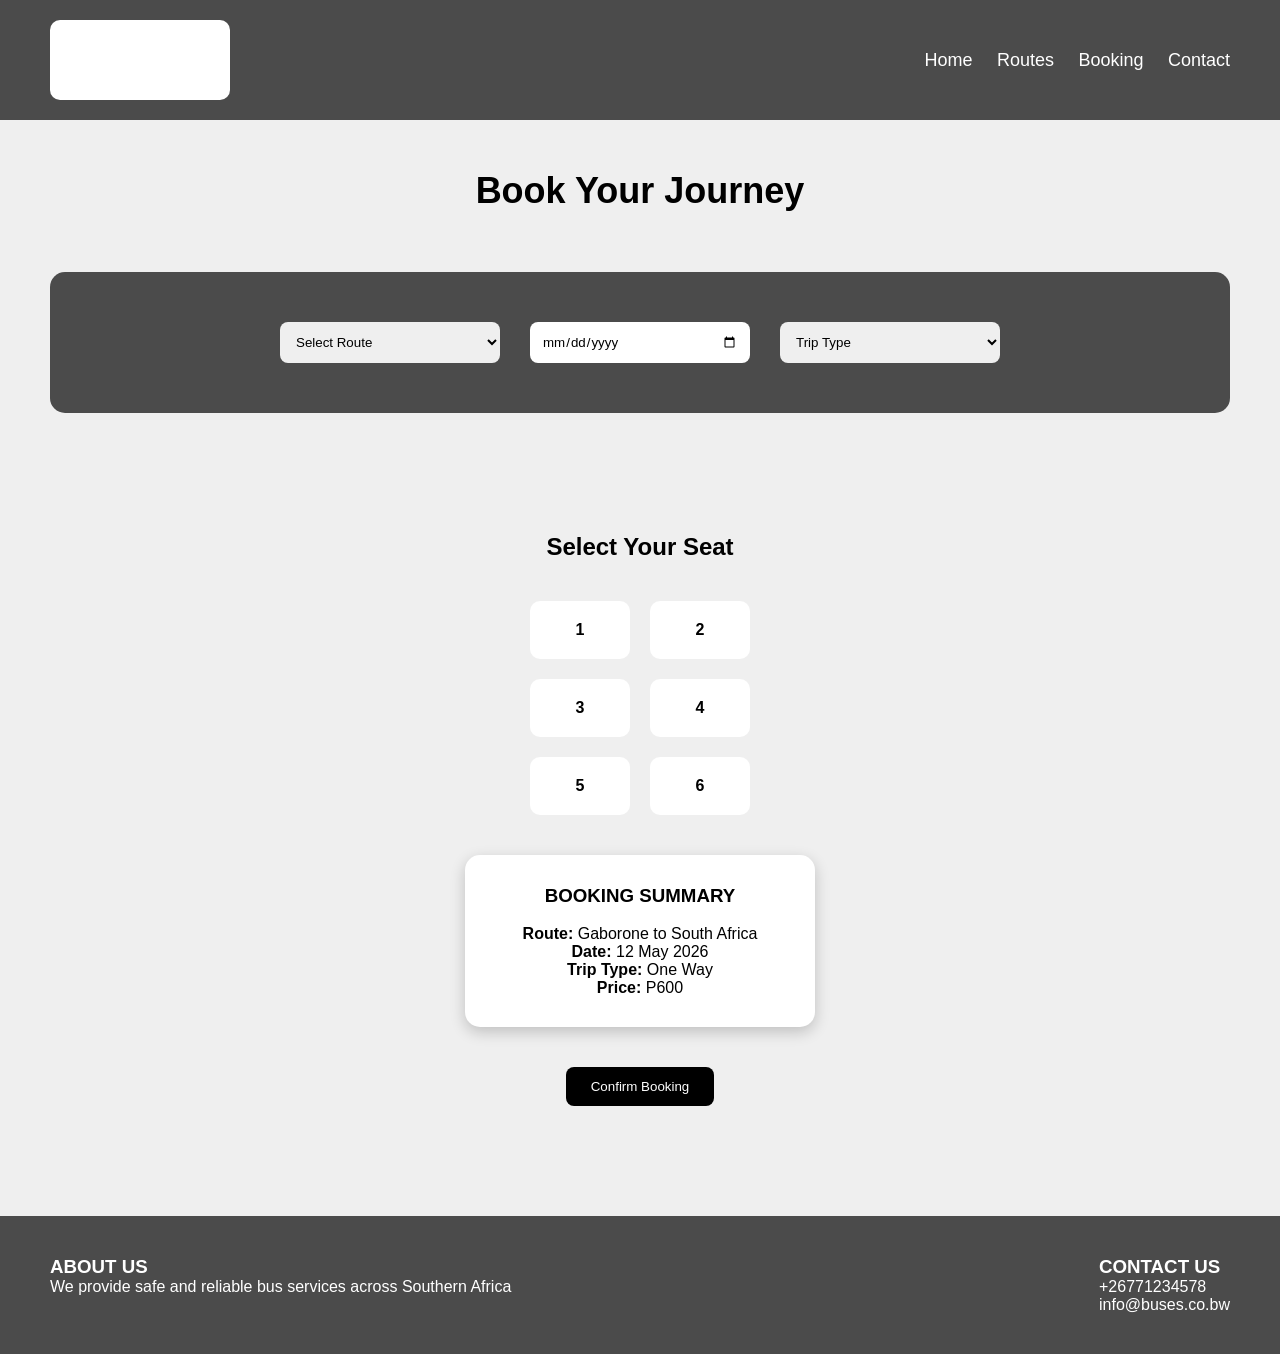
==== booking.html @ 79acf6d8 "Add files via upload" ====
<!DOCTYPE html>
<html lang="en">
<head>
    <title>Booking</title>
    <link rel="stylesheet" href="style.css">
</head>

<body>

<header>

    <a href="index.html">
        <div class="logo"></div>
    </a>

    <nav>
        <a href="index.html">Home</a>
        <a href="routes.html">Routes</a>
        <a href="booking.html">Booking</a>
        <a href="contact.html">Contact</a>
    </nav>

</header>

<h1 class="section-title">Book Your Journey</h1>

<section class="booking-section">

    <select>
        <option>Select Route</option>
        <option>South Africa</option>
        <option>Zimbabwe</option>
        <option>Namibia</option>
    </select>

    <input type="date">

    <select>
        <option>Trip Type</option>
        <option>One Way</option>
        <option>Return</option>
    </select>

</section>

<section class="why-us">

    <h2>Select Your Seat</h2>

    <div class="seat-container">

        <div class="seat">1</div>
        <div class="seat">2</div>
        <div class="seat">3</div>
        <div class="seat">4</div>
        <div class="seat">5</div>
        <div class="seat">6</div>

    </div>

    <div class="summary-box">

        <h3>BOOKING SUMMARY</h3>

        <br>

        <p><strong>Route:</strong> Gaborone to South Africa</p>

        <p><strong>Date:</strong> 12 May 2026</p>

        <p><strong>Trip Type:</strong> One Way</p>

        <p><strong>Price:</strong> P600</p>

    </div>

    <a href="contact.html">
        <button class="btn">Confirm Booking</button>
    </a>

</section>

<footer>

    <div>
        <h3>ABOUT US</h3>
        <p>We provide safe and reliable bus services across Southern Africa</p>
    </div>

    <div>
        <h3>CONTACT US</h3>
        <p>+26771234578</p>
        <p>info@buses.co.bw</p>
    </div>

</footer>

<script>

const seats = document.querySelectorAll(".seat");

seats.forEach(seat => {

    seat.addEventListener("click", () => {

        seats.forEach(s => s.classList.remove("selected"));

        seat.classList.add("selected");

    });

});

</script>

</body>
</html>
---- style.css ----
*{
    margin:0;
    padding:0;
    box-sizing:border-box;
    font-family:Arial, sans-serif;
}

body{
    background:#efefef;
}

header{
    background:#4b4b4b;
    padding:20px 50px;
    display:flex;
    justify-content:space-between;
    align-items:center;
    position:sticky;
    top:0;
    z-index:1000;
}

.logo{
    width:180px;
    height:80px;
    background:white;
    border-radius:10px;
    background-image:url("images/bus.jpg");
    background-size:cover;
    background-position:center;
}

nav a{
    color:white;
    text-decoration:none;
    margin-left:20px;
    font-size:18px;
    transition:0.3s;
}

nav a:hover{
    color:#ffd700;
}

.hero{
    background:#555;
    color:white;
    padding:50px;
    display:flex;
    align-items:center;
    justify-content:space-around;
    flex-wrap:wrap;
}

.hero-image{
    width:400px;
    height:220px;
    overflow:hidden;
    border-radius:15px;
    box-shadow:0 5px 15px rgba(0,0,0,0.4);
}

.hero-image img{
    width:100%;
    height:100%;
    object-fit:cover;
}

.hero-text h1{
    margin-bottom:20px;
    font-size:40px;
}

.btn{
    background:black;
    color:white;
    padding:12px 25px;
    border:none;
    cursor:pointer;
    border-radius:8px;
    transition:0.3s;
}

.btn:hover{
    background:#ffd700;
    color:black;
    transform:scale(1.05);
}

.section-title{
    text-align:center;
    margin:50px 0 30px;
    font-size:36px;
}

.routes{
    display:grid;
    grid-template-columns:repeat(auto-fit,minmax(280px,1fr));
    gap:30px;
    padding:0 50px;
}

.card{
    background:#555;
    color:white;
    text-align:center;
    padding-bottom:20px;
    border-radius:15px;
    overflow:hidden;
    transition:0.3s;
    box-shadow:0 5px 15px rgba(0,0,0,0.2);
}

.card:hover{
    transform:translateY(-10px);
}

.card-image{
    height:220px;
    overflow:hidden;
}

.card-image img{
    width:100%;
    height:100%;
    object-fit:cover;
}

.card h3{
    margin-top:15px;
}

.card p{
    margin:10px 0;
}

.booking-section{
    background:#4b4b4b;
    margin:60px 50px;
    padding:50px;
    display:flex;
    justify-content:center;
    gap:30px;
    flex-wrap:wrap;
    border-radius:15px;
}

.booking-section select,
.booking-section input{
    padding:12px;
    width:220px;
    border:none;
    border-radius:8px;
}

.why-us{
    padding:60px;
    text-align:center;
}

.features{
    display:flex;
    justify-content:center;
    gap:30px;
    margin-top:40px;
    flex-wrap:wrap;
}

.feature-box{
    width:250px;
    background:white;
    padding:30px;
    border-radius:15px;
    transition:0.3s;
    cursor:pointer;
    box-shadow:0 5px 15px rgba(0,0,0,0.1);
}

.feature-box:hover{
    transform:scale(1.08);
    background:#ffd700;
}

.contact-form{
    width:500px;
    margin:50px auto;
    background:#555;
    padding:40px;
    color:white;
    border-radius:15px;
}

.contact-form input,
.contact-form textarea{
    width:100%;
    padding:12px;
    margin:10px 0;
    border:none;
    border-radius:8px;
}

footer{
    background:#4b4b4b;
    color:white;
    display:flex;
    justify-content:space-between;
    padding:40px 50px;
    margin-top:50px;
    flex-wrap:wrap;
}

.seat-container{
    display:grid;
    grid-template-columns:repeat(2,100px);
    gap:20px;
    justify-content:center;
    margin-top:40px;
}

.seat{
    background:white;
    padding:20px;
    border-radius:10px;
    cursor:pointer;
    transition:0.3s;
    font-weight:bold;
}

.seat:hover{
    background:#ffd700;
    transform:scale(1.1);
}

.seat.selected{
    background:green;
    color:white;
}

.summary-box{
    background:white;
    padding:30px;
    width:350px;
    margin:40px auto;
    border-radius:15px;
    box-shadow:0 5px 15px rgba(0,0,0,0.2);
}

@media(max-width:900px){

    header{
        flex-direction:column;
        gap:20px;
    }

    .hero{
        flex-direction:column;
        gap:30px;
    }

}
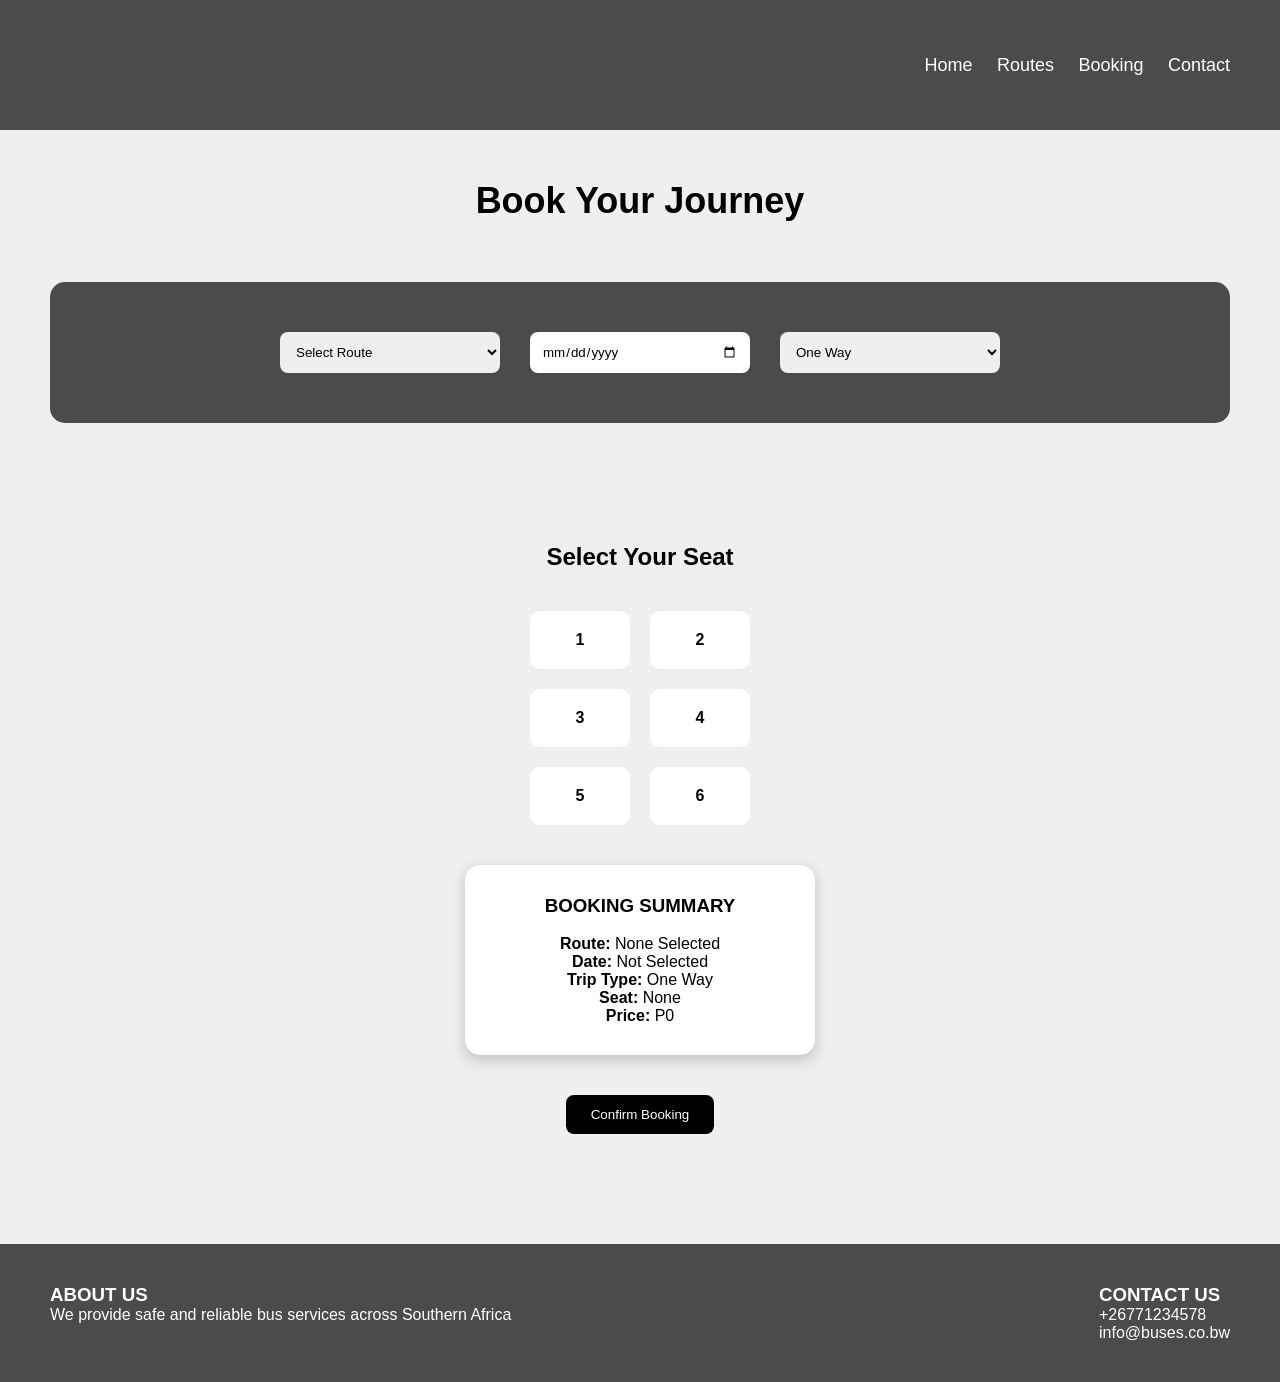
==== commit deb4e7d0: "Add files via upload" ====
--- a/booking.html
+++ b/booking.html
@@ -26,17 +26,31 @@
 
 <section class="booking-section">
 
-    <select>
-        <option>Select Route</option>
-        <option>South Africa</option>
-        <option>Zimbabwe</option>
-        <option>Namibia</option>
+    <select id="routeSelect">
+
+        <option value="">Select Route</option>
+
+        <option value="South Africa" data-price="600">
+            Gaborone to South Africa
+        </option>
+
+        <option value="Zimbabwe" data-price="800">
+            Gaborone to Zimbabwe
+        </option>
+
+        <option value="Namibia" data-price="780">
+            Gaborone to Namibia
+        </option>
+
+        <option value="Lesotho" data-price="700">
+            Gaborone to Lesotho
+        </option>
+
     </select>
 
-    <input type="date">
+    <input type="date" id="travelDate">
 
-    <select>
-        <option>Trip Type</option>
+    <select id="tripType">
         <option>One Way</option>
         <option>Return</option>
     </select>
@@ -64,13 +78,25 @@
 
         <br>
 
-        <p><strong>Route:</strong> Gaborone to South Africa</p>
+        <p><strong>Route:</strong>
+            <span id="summaryRoute">None Selected</span>
+        </p>
 
-        <p><strong>Date:</strong> 12 May 2026</p>
+        <p><strong>Date:</strong>
+            <span id="summaryDate">Not Selected</span>
+        </p>
 
-        <p><strong>Trip Type:</strong> One Way</p>
+        <p><strong>Trip Type:</strong>
+            <span id="summaryTrip">One Way</span>
+        </p>
 
-        <p><strong>Price:</strong> P600</p>
+        <p><strong>Seat:</strong>
+            <span id="summarySeat">None</span>
+        </p>
+
+        <p><strong>Price:</strong>
+            P<span id="summaryPrice">0</span>
+        </p>
 
     </div>
 
@@ -98,6 +124,42 @@
 <script>
 
 const seats = document.querySelectorAll(".seat");
+const routeSelect = document.getElementById("routeSelect");
+const travelDate = document.getElementById("travelDate");
+const tripType = document.getElementById("tripType");
+
+const summaryRoute = document.getElementById("summaryRoute");
+const summaryDate = document.getElementById("summaryDate");
+const summaryTrip = document.getElementById("summaryTrip");
+const summarySeat = document.getElementById("summarySeat");
+const summaryPrice = document.getElementById("summaryPrice");
+
+routeSelect.addEventListener("change", () => {
+
+    const selectedOption =
+    routeSelect.options[routeSelect.selectedIndex];
+
+    summaryRoute.textContent =
+    selectedOption.textContent;
+
+    summaryPrice.textContent =
+    selectedOption.dataset.price;
+
+});
+
+travelDate.addEventListener("change", () => {
+
+    summaryDate.textContent =
+    travelDate.value;
+
+});
+
+tripType.addEventListener("change", () => {
+
+    summaryTrip.textContent =
+    tripType.value;
+
+});
 
 seats.forEach(seat => {
 
@@ -107,6 +169,8 @@
 
         seat.classList.add("selected");
 
+        summarySeat.textContent = seat.textContent;
+
     });
 
 });
--- a/style.css
+++ b/style.css
@@ -21,12 +21,12 @@
 }
 
 .logo{
-    width:180px;
-    height:80px;
-    background:white;
+    width:220px;
+    height:90px;
     border-radius:10px;
-    background-image:url("images/bus.jpg");
-    background-size:cover;
+    background-image:url("bus-logo-template-modern-travel-vector-54796901.avif");
+    background-size:contain;
+    background-repeat:no-repeat;
     background-position:center;
 }
 
